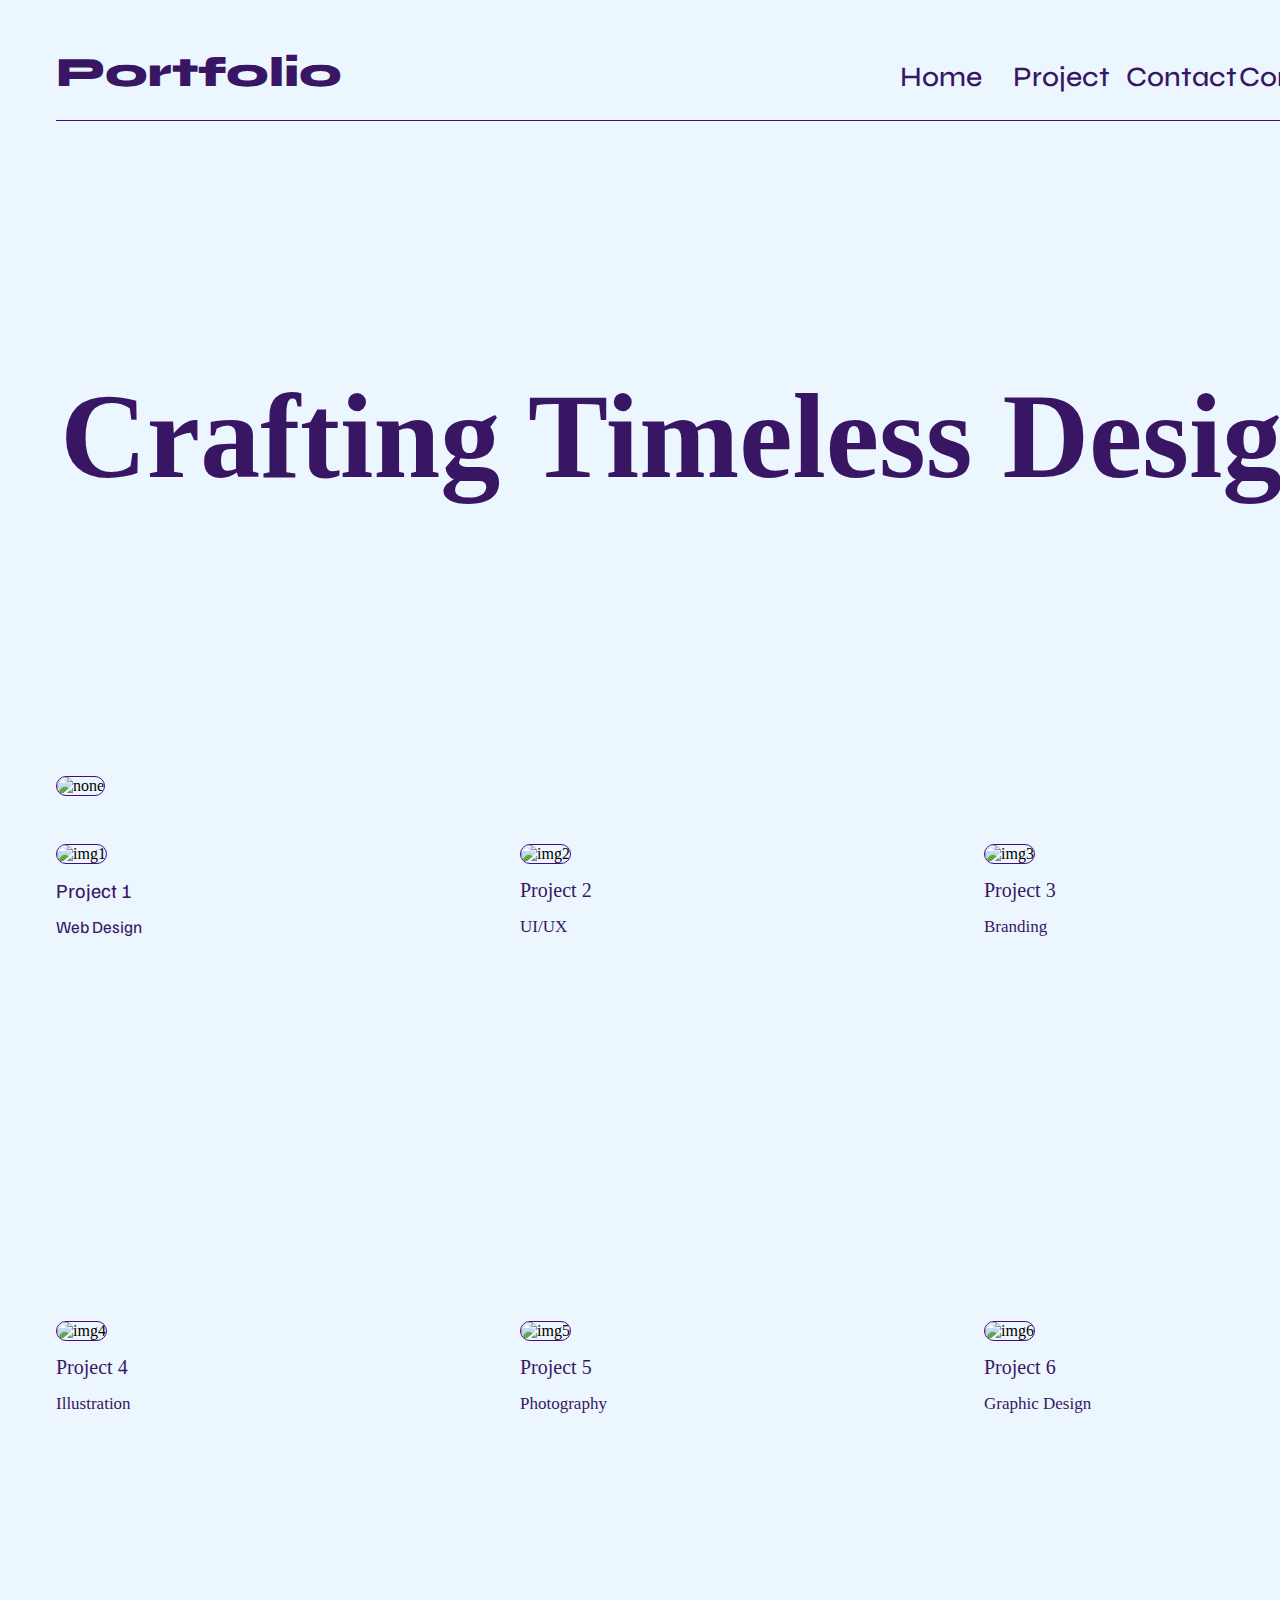
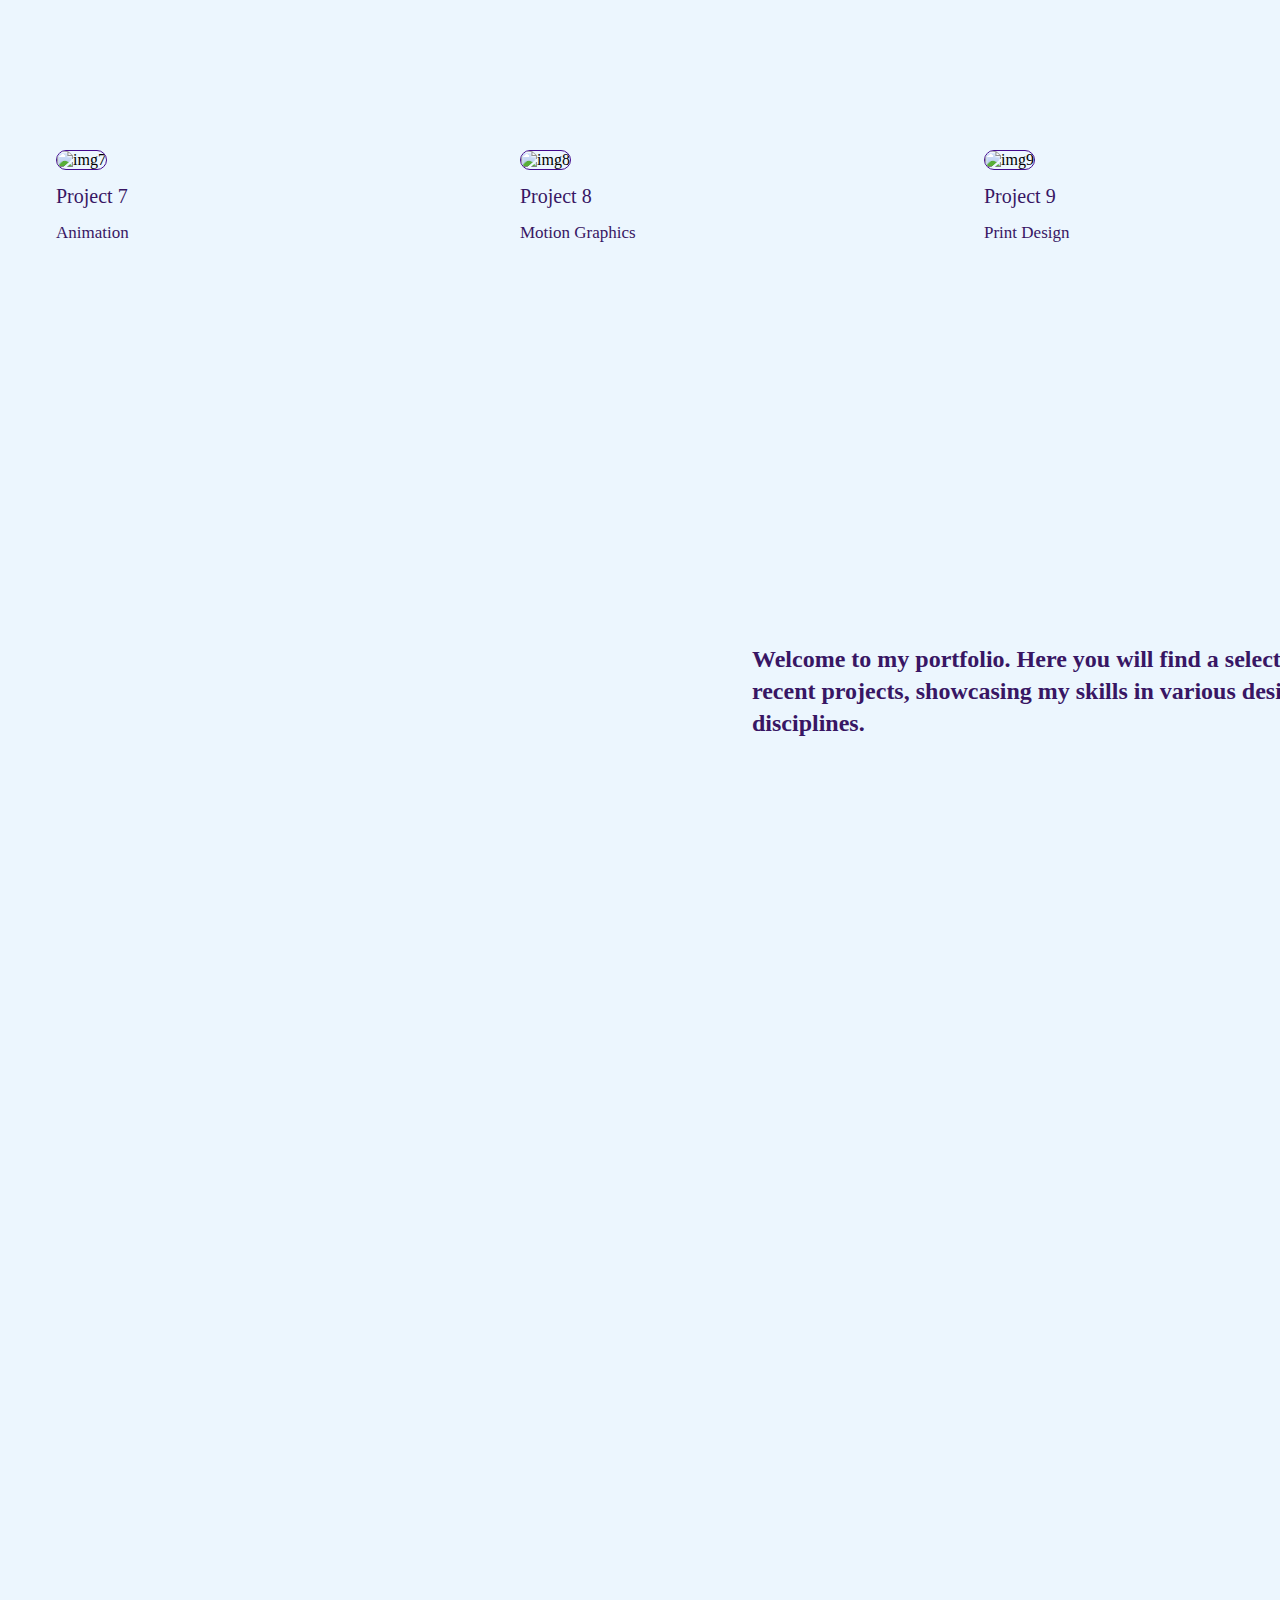
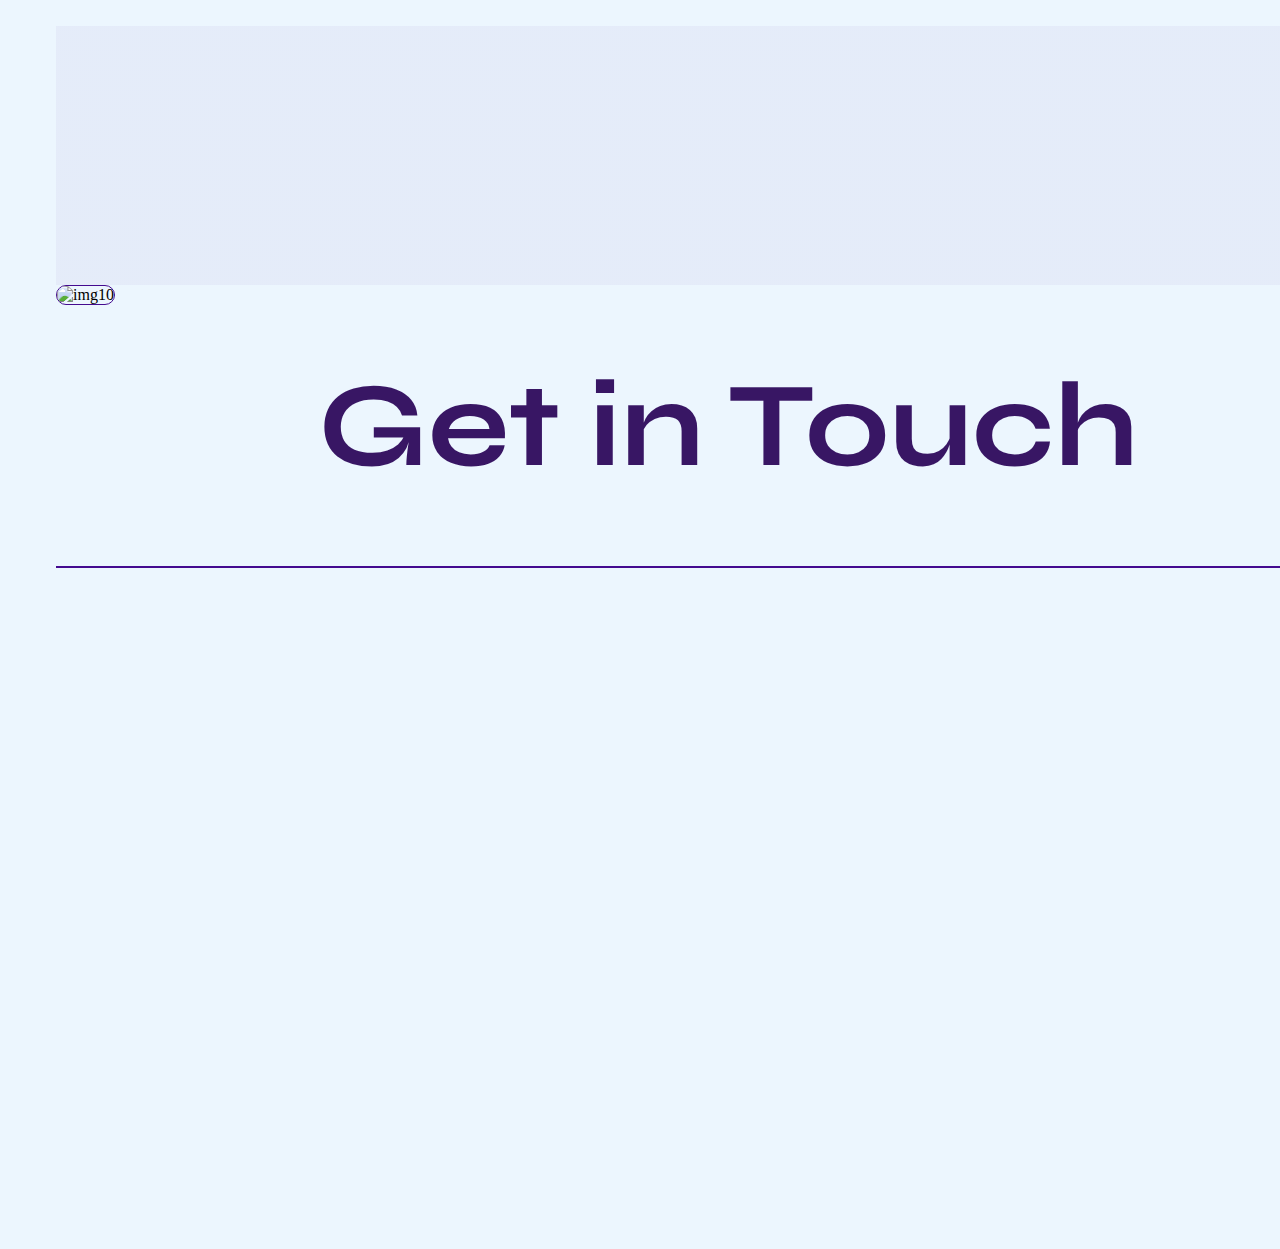
==== Capstone.html @ febe3398 "capstone" ====
<!DOCTYPE html>
<html lang="en">
<head>
    <meta charset="UTF-8">
    <meta name="viewport" content="width=device-width, initial-scale=1.0">
    <title>Portfolio</title>
    <link rel="stylesheet" href="Capstone.css">
    <link rel="preconnect" href="https://fonts.googleapis.com">
<link rel="preconnect" href="https://fonts.gstatic.com" crossorigin>
<link href="https://fonts.googleapis.com/css2?family=Syne:wght@400..800&display=swap" rel="stylesheet">
<link rel="preconnect" href="https://fonts.googleapis.com">
<link rel="preconnect" href="https://fonts.gstatic.com" crossorigin>
<link href="https://fonts.googleapis.com/css2?family=Familjen+Grotesk:ital,wght@0,400..700;1,400..700&family=Syne:wght@400..800&display=swap" rel="stylesheet">
</head>
<body>
    <div class="header">
        <div>
            <h1>Portfolio</h1>
        </div>
        <div class="header2">
            <h4 class="main">Home</h4>
            <h4 class="main">Project</h4>
            <h4 class="main">Contact</h4>
            <h4 class="main">Contact</h4>
        </div>
    </div>
    <div>
        <div class="header3">
            <div>
                <h4>Crafting Timeless Designs</h4>
                <img src="https://s3-alpha-sig.figma.com/img/d792/9f40/7db84081d0f345393f43358a370127a7?Expires=1734912000&Key-Pair-Id=APKAQ4GOSFWCVNEHN3O4&Signature=WBb5ZBdHDt7WXDcWdcUz9KXdxu4VHlwuV6MpQVIbaX2~[base64]~xvlPYiICna-8dgsxVLD4QSDnb8qLDBSytztEuyywP5wFArJJHoew2CL~bZ0X326d6FSe4nGlsNQ__" alt="none">
            </div>

            <div class="Project">
                <div class="row1">
                    <div class="Project1">
                        <img src="https://s3-alpha-sig.figma.com/img/ed5d/6449/3c1205ec4ba0af7a39befcae9048ddd6?Expires=1734912000&Key-Pair-Id=APKAQ4GOSFWCVNEHN3O4&Signature=mOiAbDpjFb-p7VENvC2w3eYEV~wEpR0zE~[base64]~97YB8dwwzp8aGK2ehaIPI-eiNKkfXOw-BZy~cWtsR7oNbYuyKgKsSwg__" alt="img1" class="img1">
                        <div class="Project11">
                            <h1 class="Project12">Project 1</h1>
                            <h1 class="Project13">Web Design</h1>
                        </div>
                    </div>
                    <div class="Project2">
                        <img src="https://s3-alpha-sig.figma.com/img/464d/5383/20f1c92983ab56ffc6470183239c6edf?Expires=1734912000&Key-Pair-Id=APKAQ4GOSFWCVNEHN3O4&Signature=WS-6ahdZnBDQuywviTuZUQkPt8qBv9ULtLA83ErogaHq3~sH~t9x78vhdqn60enreD6Yo2uOCQMB3BAZyGzldyqM0IyiHs6QXxdae91pJR7uS-WkeLYlqRXSL5bPYF8ZIZyDxjwL~73YuF7H6tw56Lkj0uc8KJNHaAtvAnwIHG0Uf6ZCTuI4f~giwdg21wGQ2qrBb57TZS0lI6XCyHD1FatmUA~bNsO9T2eZBjcA98mokTwPBrz3uUpjXVGUcmYeVmAxYyeWa8LS9mGAKLYsDm2aFJRvSKbwlUjlgIkJFHAs4rJ1HuDDVZ0eNo0rnMxYTk7AE~vm5tbyMYEblpdsJQ__" alt="img2" class="img2">
                        <div class="Project21">
                            <h1 class="Project22">Project 2</h1>
                            <h1 class="Project23">UI/UX</h1>
                        </div>
                    </div>
                    <div class="Project3">
                        <img src="https://s3-alpha-sig.figma.com/img/38fa/f3aa/1d74c8e89ac02c92d67aecd5250fd456?Expires=1734912000&Key-Pair-Id=APKAQ4GOSFWCVNEHN3O4&Signature=OPyBuBHtqhn24n4Ga1-4fsUQqTxTMocbKItrutM6~Hz~6Fl2x7DTyeNGuu0X4sI9ltaPxfADyWn9vEN8iKhzJtwjUa0qvvEQk1j3DfJyn0Kwpy4ECm-tzC4n7O3xKog7oxjsEqcP7KU-t0nSp323MhvXx4LTXI-BIchCGFuqZP0WJxoBZ~fkkLgFEfjWLmFIndecM~f64i-HXujO8kGpQWg~JGkgltzFnbWIvRMNrpVilhp3FhVrpv6hDDLbtA2FwwuuPF4rWcXEW8KJGV8AA8hRpbY7Io9Fb8cWkAk~W6EvT2bLm3Ag9IhhU6Q1ej-r4qF-X86im~HU0aGFMED96w__" alt="img3" class="img3">
                        <div class="Project31">
                            <h1 class="Project32">Project 3</h1>
                            <h1 class="Project33">Branding</h1>
                        </div>
                    </div>
                </div>
                <div class="row2">
                    <div class="Project4">
                        <img src="https://s3-alpha-sig.figma.com/img/67c8/e37a/774ef8c7b0bb19417eb75e3ff6f43b61?Expires=1734912000&Key-Pair-Id=APKAQ4GOSFWCVNEHN3O4&Signature=UIazrvi~QZB6GzjnATG07syss4PoV6hkmrvZdJjrxSIE85dwG5Tpbn-vtVVglX45DkypfXi9L7aKJhTQ~-9EufE44YJNN6~XwCgSWDCJA7bgEqj430Z5RY7awsuWqikAIbpNzrGMwqX78at7BfiGK5g6wxqArNfk9AyD8ze8lKny8bzgIv~H62Jw1P7gH1Z~GJOSrDgy~f-8edryB66L53PxW0htTI-QF~5Mfl6M9zRwfF8vY62Zik2PB6WGkMEM5MR5isimY5DVk1FqwKYMMoiUrZThylPbtfWaRJKFkorloicd99r9zR0i0yxGElyDotqWDXdUS7AL1jAzdKOZMg__" alt="img4" class="img4">
                        <div class="Project41">
                            <h1 class="Project42">Project 4</h1>
                            <h1 class="Project43">Illustration</h1>
                        </div>
                    </div>
                    <div class="Project5">
                        <img src="https://s3-alpha-sig.figma.com/img/bf71/a93b/4a9dd90428e4ffe1921f3a687554b1b0?Expires=1734912000&Key-Pair-Id=APKAQ4GOSFWCVNEHN3O4&Signature=A1mnbqY6rph337l0dBH1JU7wGekXQCkil0QEdBFndOxSa2CAM5AoPnJCxW9VGNPF1wKf-GLQHEc4~x5MItR1AjmD5TQ2E3XteCw9feDwjM0iPg9CXHQCtpo5zmjfMr3qoeP01tbyPNvNGVxWGMrXOlnywC6BBmXTiBMckxPMaXmTSWdbRkyOeBl3A3SAsxJ7W5XKiHvVEVmBesnxSabiTSBlVH31HjQ5-QkPNh2aM3u83vZgLw6mJ5EwjeeNQfNgT5Rn2i7~gS90fGdl8l082-eGLM8Z5a9bqr8FtkY~JZY40Li2N8Wnh48AXIATjzCAhYiT~AboED2UEWZBc9glSQ__" alt="img5" class="img5">
                        <div class="Project51">
                            <h1 class="Project52">Project 5</h1>
                            <h1 class="Project53">Photography</h1>
                        </div>
                    </div>
                    <div class="Project6">
                        <img src="https://s3-alpha-sig.figma.com/img/9fb2/18f6/a3afb5ba8d766b5a52516667104ad32f?Expires=1734912000&Key-Pair-Id=APKAQ4GOSFWCVNEHN3O4&Signature=aY0H-TRm8UcBQ4PUGmi12l09DS1oEFObZGRqvnrIKs6-AxPgLU0LKcVuxq~wasuGCilmgUpgT0H1YktEUhI0xA9qvHI3YPppYfIeH--fqhNW7EibXGzD1miiyOKCw4~3IMjDZbJ~d7W7cOVWSC-y0gj5GteGtTJXjRJITVcyP9~h9PlBAFTe0xPUFT8wsA6BwZjFeAxqjvjY89q5JF6Vl~LQbYo9Y68yEbVCzAGbsp4sPnJ9Fv9VFULTa9w3c5h63GYbsEm0T6LTQp~lup~qNdeWnK4aVzPdnQ0R8g3Mt-HTJifjv~9CzZbLf8omVVXCv25W9CDWSX1RU5CWksXRiA__" alt="img6" class="img6">
                        <div class="Project61">
                            <h1 class="Project62">Project 6</h1>
                            <h1 class="Project63">Graphic Design</h1>

                        </div>
                    </div>
                </div>
                <div class="row3">
                    <div class="Project7">
                        <img src="https://s3-alpha-sig.figma.com/img/149e/851b/6cc383780dad39ff43e89979917169fb?Expires=1734912000&Key-Pair-Id=APKAQ4GOSFWCVNEHN3O4&Signature=ZWXzrUYPjY44d6KA6y8KXSSzmSav9YLRJwJIXIabsvA3I8bMcAZDTy~sC7tII2fLaqjomrtsaEs93RziJ3wZY-080YyrfeWMFe9FjYtFO81ARdn7pg479R-oTSXgEViDyXNCyaTbbE67XXIDnfFTqLShd-Br1r~8BlnqRXzKmF3OalssMR1t0muVtCfVzpZisG-O0ANkmwxaxKbVxBHwMgNgi0kTodEy0w00CMEPALscz2KV3T1cxehL6PCZ6n4C~btC0PHrFCwt8VQCDeByQJXn8sqhS0oUdFOzzc3lVrA4PLnFlRUy29PRkW4QraTkPuw40zAIcMMvt69tz0-NCw__" alt="img7" class="img7">
                        <div class="Project71">
                            <h1 class="Project72">Project 7</h1>
                            <h1 class="Project73">Animation</h1>
                        </div>

                    </div>
                    <div class="Project8">
                        <img src="https://s3-alpha-sig.figma.com/img/1007/7b78/deb7824f95d4466aabf8ed00899ad47e?Expires=1734912000&Key-Pair-Id=APKAQ4GOSFWCVNEHN3O4&Signature=bpEi9XBWRyZV7xDsRFWg3gHF4lS3rX7hEmAN37B~2dXgWyqFiFv9MPB2jEhzsTvSINMOn-1BKpG0ZX5MPO733hRs30fI51c~7lZsGaJ~XCNhc04jzFnIRRgJdSF3Y~RYXso0tXC7FKGHaoj04epXAM8JIrIDKK8l2BnKPCn58d4S9y~QT5LnejfMYApEZYxq8DMwwp18MEaHml6qBZxuK27sR5BjbA1ws4pi5HNxplm4AQn40Yh5k3oVLhL6Qm5dfAxA~uuWvdEQA7cpUztJlXFCOCXkj0boj03xuKi-BVgs0-D5Rbx1plWTyY71yS6Hu0Ln1v0oc1FFhFr0h5oxKw__" alt="img8" class="img8">
                        <div class="Project81">
                            <h1 class="Project82">Project 8</h1>
                            <h1 class="Project83">Motion Graphics</h1>
                        </div>
                    </div>
                    <div class="Project9">
                        <img src="https://s3-alpha-sig.figma.com/img/f4e6/aec6/886ad070584f22d9fa855e225201027e?Expires=1734912000&Key-Pair-Id=APKAQ4GOSFWCVNEHN3O4&Signature=TQTJoDxGDohl5Iw81Z9Ntw8TB5EsZXddr1n3-0mmFK1F4eER1r26VQ1dDcLwVFcTi7JVdLWD3m8UO0lDCtqqaQtm4wmiEqi-lQ5CebAtknXCOU1UYBRYRQq8t4~RinXjamS2pPfJmC3zqSuRyZdJeg4WN~zRuC9cMDZdF6O1QdFLs-RRZj~1RSYo~ZAiHyeWeDEU46fY2swKLx048PJBFPEvUib-u8KhGSoxBk0mTeW48b-vQZGmC~9QRPOQs5oP7iV0cZtQslsVPSUtXWbLtAsQwOk97tLcEHlESvA3sxE1dUN5SZXCje38LDjlnOUAujB~bOGXgehXAwjvuowUeg__" alt="img9" class="img9">
                        <div class="Project91">
                            <h1 class="Project92">Project 9</h1>
                            <h1 class="Project93">Print Design</h1>
                        </div>

                    </div>
                </div>
            </div>
            <div class="paragraph">
                <div class="spacer"></div>
                <h1 class="text">Welcome to my portfolio. Here you will find a selection of my recent projects, showcasing my skills in various design disciplines.</h1>
            </div>
            <div class="landing-page">
                <div class="content">
                    <div class="bg"></div>
                    <h1 class="touch">Get in Touch</h1>
                    <div class="divider"></div>
                </div>
                <div>
                    <img src="https://s3-alpha-sig.figma.com/img/e6b5/2f5d/dc86045d986519eef77ac1d4590b249d?Expires=1734912000&Key-Pair-Id=APKAQ4GOSFWCVNEHN3O4&Signature=pxMF1M8HCZU2MyxLwxHtR2D~6iXLdFc~nC8ayUxi9QxlP7GwIWfT6sjm5IbgiBIqlxL2u3hf0tVrnc7MMkTdfv4RqZjFuXbXGODiK9rB4tAm0PXElQSjNTV3vm7pAmfE2FhI5v3IR2FilDSvUyFSmOWTJdcCvmfkL1pE-65xBbUm0XC~sDjHT~GE3KP3gZB5jYsulZPmx5ydpYIXcFdjnCJukrC92mDI~EXvti--azxZqKoY8Pjw-eMLWSr01wd~UKS6LBBmBN4M-SwOVXcaoBC6INUw-oowzicdf-nEQhB0HtSW4gMmpLuzoHd7WNgfkjxotI2zCMsTF3J17MiqRw__" alt="img10">
                </div>
            </div>
            <div></div>
            <div></div>
        </div>
    </div>
    <div></div>
</body>
</html>
---- Capstone.css ----
body{
    width: 1440px;
    height: 4433px;
    padding-right: 48px;
    padding-left: 48px;
    background-color:#ECF6FE;

}
.header{
    width: 1344px;
    height: 80px;
    justify-content: space-between;
    padding-top: 16px;
    padding-bottom: 16px;
    border-bottom: 1px solid #440A8F;
    display: flex;
    flex-direction: row;

}
h1{
    width: 273px;
    height: 27px;
    font-weight: 800;
    font-size: 42px;
    font-family: syne;
    line-height: 42px;
    letter-spacing: -4%;
    color: #381664;
}
.header2{
    width: 500px;
    height: 32px;
    display: flex;
    gap: 32px;
}
.main{
    width: 81px;
    height: 32px;
    font-family: syne;
    font-weight: 500;
    font-size: 28px;
    line-height: 32px;
    letter-spacing: -1%;
    color: #381664;
}
.header3{
    width: 1344px;
    height: 1152px;
    border-bottom: 1px;
    padding-top: 96px;
    padding-bottom: 96px;
    gap: 48px;

}
h4{
    width: 1344;
    height: 240px;
    font-style: syne;
    font-weight: 700;
    font-size: 120px;
    line-height: 120px;
    letter-spacing: -2%;
    text-align: center;
    color: #381664;
}
img{
    width: 1344px;
    height: 672px;
    border-radius: 22px;
    border: 1px solid #440A8F;
}
.Project{
    width: 1344px;
    height: 1191x;
    border-bottom: 1px;
}
.row1{
    width: 1344px;
    height: 429px;
    padding-top: 48px;
    padding-bottom: 48px;
    gap: 48px;
    display: flex;
}
.img1{
    width: 416px;
    height: 277px;
    border-radius: 22px;
    border: 1px solid #440A8F;
}
.Project1{
    width: 416px;
    height: 333px;
    gap: 8px;
}
.Project11{
    width: 416px;
    height: 48px;
}
.Project12{
    width: 416px;
    height: 24px;
    font-family: Familjen Grotesk;
    font-weight: 400;
    font-size: 20px;
    line-height: 24px;
    color: #381664;
}
.Project13{
    width: 416px;
    height: 24px;
    font-family: Familjen Grotesk;
    font-weight: 400;
    font-size: 17px;
    line-height: 24px;
    color: #381664;
}
.Project2{
    width: 416px;
    height: 333px;
    gap: 8px;
}
.img2{
    width: 419px;
    height: 277px;
    border-radius: 22px;
    border: 1px solid #440A8F;

}
.Project21{
    width: 416px;
    height: 48px;
}
.Project22{
    width: 416px;
    height: 24px;
    font-family: Familijen Grotesk;
    font-weight: 400;
    font-size: 20px;
    line-height: 24px;
    color: #381664;
}
.Project23{
    width: 416px;
    height: 24px;
    font-family: Familijen Grotesk;
    font-weight: 400;
    font-size: 17px;
    line-height: 24px;
    color: #381664;
}
.Project3{
    width: 416px;
    height: 333px;
    gap: 8px;
}
.img3{
    width: 419px;
    height: 277px;
    border-radius: 22px;
    border: 1px solid #440A8F;
}
.Project31{
    width: 416px;
    height: 48px;

}
.Project32{
    width: 416px;
    height: 24px;
    font-family: Familijen Grotesk;
    font-weight: 400;
    font-size: 20px;
    line-height: 24px;
    color: #381664;

}
.Project33{
    width: 416px;
    height: 24px;
    font-family: Familijen Grotesk;
    font-weight: 400;
    font-size: 17px;
    line-height: 24px;
    color: #381664;
}

.row2{
    width: 1344px;
    height: 381px;
    padding-bottom: 48px;
    gap: 48px;
    display: flex;
}
.Project4{
    width: 416px;
    height: 333px;
    gap: 8px;
}

.img4{
    width: 419px;
    height: 277px;
    border-radius: 22px;
    border: 1px solid #440A8F;
}
.Project41{
    width: 416px;
    height: 48px;
}
.Project42{
    width: 416px;
    height: 24px;
    font-family: Familijen Grotesk;
    font-weight: 400;
    font-size: 20px;
    line-height: 24px;
    color: #381664;
}
.Project43{
    width: 416px;
    height: 24px;
    font-family: Familijen Grotesk;
    font-weight: 400;
    font-size: 17px;
    line-height: 24px;
    color: #381664;
}
.img5{
    width: 419px;
    height: 277px;
    border-radius: 22px;
    border: 1px solid #440A8F;
}
.Project5{
    width: 416px;
    height: 333px;
    gap: 8px;
}
.Project51{
    width: 416px;
    height: 48px;
}
.Project52{
    width: 416px;
    height: 24px;
    font-family: Familijen Grotesk;
    font-weight: 400;
    font-size: 20px;
    line-height: 24px;
    color: #381664;
}
.Project53{
    width: 416px;
    height: 24px;
    font-family: Familijen Grotesk;
    font-weight: 400;
    font-size: 17px;
    line-height: 24px;
    color: #381664;
}
.img6{
    width: 419px;
    height: 277px;
    border-radius: 22px;
    border: 1px solid #440A8F;
}
.Project6{
    width: 416px;
    height: 333px;
    gap: 8px;
}
.Project61{
    width: 416px;
    height: 48px;
}
.Project62{
    width: 416px;
    height: 24px;
    font-family: Familijen Grotesk;
    font-weight: 400;
    font-size: 20px;
    line-height: 24px;
    color: #381664;
}
.Project63{
    width: 416px;
    height: 24px;
    font-family: Familijen Grotesk;
    font-weight: 400;
    font-size: 17px;
    line-height: 24px;
    color: #381664;
}
.row3{
    width: 1344px;
    height: 381px;
    padding-bottom: 48px;
    gap: 48px;
    display: flex;
}
.img7{
    width: 419px;
    height: 277px;
    border-radius: 22px;
    border: 1px solid #440A8F;
}
.Project7{
    width: 416px;
    height: 333px;
    gap: 8px;
}
.Project71{
    width: 416px;
    height: 48px;
}
.Project72{
    width: 416px;
    height: 24px;
    font-family: Familijen Grotesk;
    font-weight: 400;
    font-size: 20px;
    line-height: 24px;
    color: #381664;
}
.Project73{
    width: 416px;
    height: 24px;
    font-family: Familijen Grotesk;
    font-weight: 400;
    font-size: 17px;
    line-height: 24px;
    color: #381664;
}
.Project8{
    width: 416px;
    height: 333px;
    gap: 8px;
}
.img8{
    width: 419px;
    height: 277px;
    border-radius: 22px;
    border: 1px solid #440A8F;
}
.Project81{
    width: 416px;
    height: 48px;
}
.Project82{
    width: 416px;
    height: 24px;
    font-family: Familijen Grotesk;
    font-weight: 400;
    font-size: 20px;
    line-height: 24px;
    color: #381664;
}
.Project83{
    width: 416px;
    height: 24px;
    font-family: Familijen Grotesk;
    font-weight: 400;
    font-size: 17px;
    line-height: 24px;
    color: #381664;
}
.Project9{
    width: 416px;
    height: 333px;
    gap: 8px;
}
.img9{
    width: 419px;
    height: 277px;
    border-radius: 22px;
    border: 1px solid #440A8F;
}
.Project91{
    width: 416px;
    height: 48px;

}
.Project92{
    width: 416px;
    height: 24px;
    font-family: Familijen Grotesk;
    font-weight: 400;
    font-size: 20px;
    line-height: 24px;
    color: #381664;
}
.Project93{
    width: 416px;
    height: 24px;
    font-family: Familijen Grotesk;
    font-weight: 400;
    font-size: 17px;
    line-height: 24px;
    color: #381664;
}
.paragraph{
    width: 1344px;
    height: 250px;
    padding-top: 48px;
    padding-bottom: 48px;
    gap: 48px;
    background-color: #ECF6FE;
    display: flex;
}
.spacer{
    width: 648px;
    height: 154px;
}
.text{
    width: 648px;
    height: 154px;
    font-family: Familijen Grotesk;
    font-weight: 400px;
    font-size: 24px;
    line-height: 32px;
    letter-spacing: -0.5%;
    color: #381664;
}
.landing-page{
    width: 1344px;
    height: 912px;
    border-bottom: 1px;
    padding-bottom: 48px;
    background-color: #ECF6FE;
}
.content{
    width: 1344px;
    height: 864px;
    padding-top: 96px;
    background-color: #ECF6FE;
}
.bg{
    background: linear-gradient(#ECF6FEB2 70%, #440A8F0B 4.2%);
    width: 1536px;
    height: 864px;
}
.touch{
    width: 1344px;
    height: 120px;
    font-family: Syne;
    font-weight: 700;
    font-size: 120px;
    line-height: 120px;
    letter-spacing: -2%;
    text-align: center;
}
.divider{
    width: 1536px;
    border: 1px solid #440A8F;
    align-items: center;
}
.img10{
    width: 1440px;
    height: 680px;
}
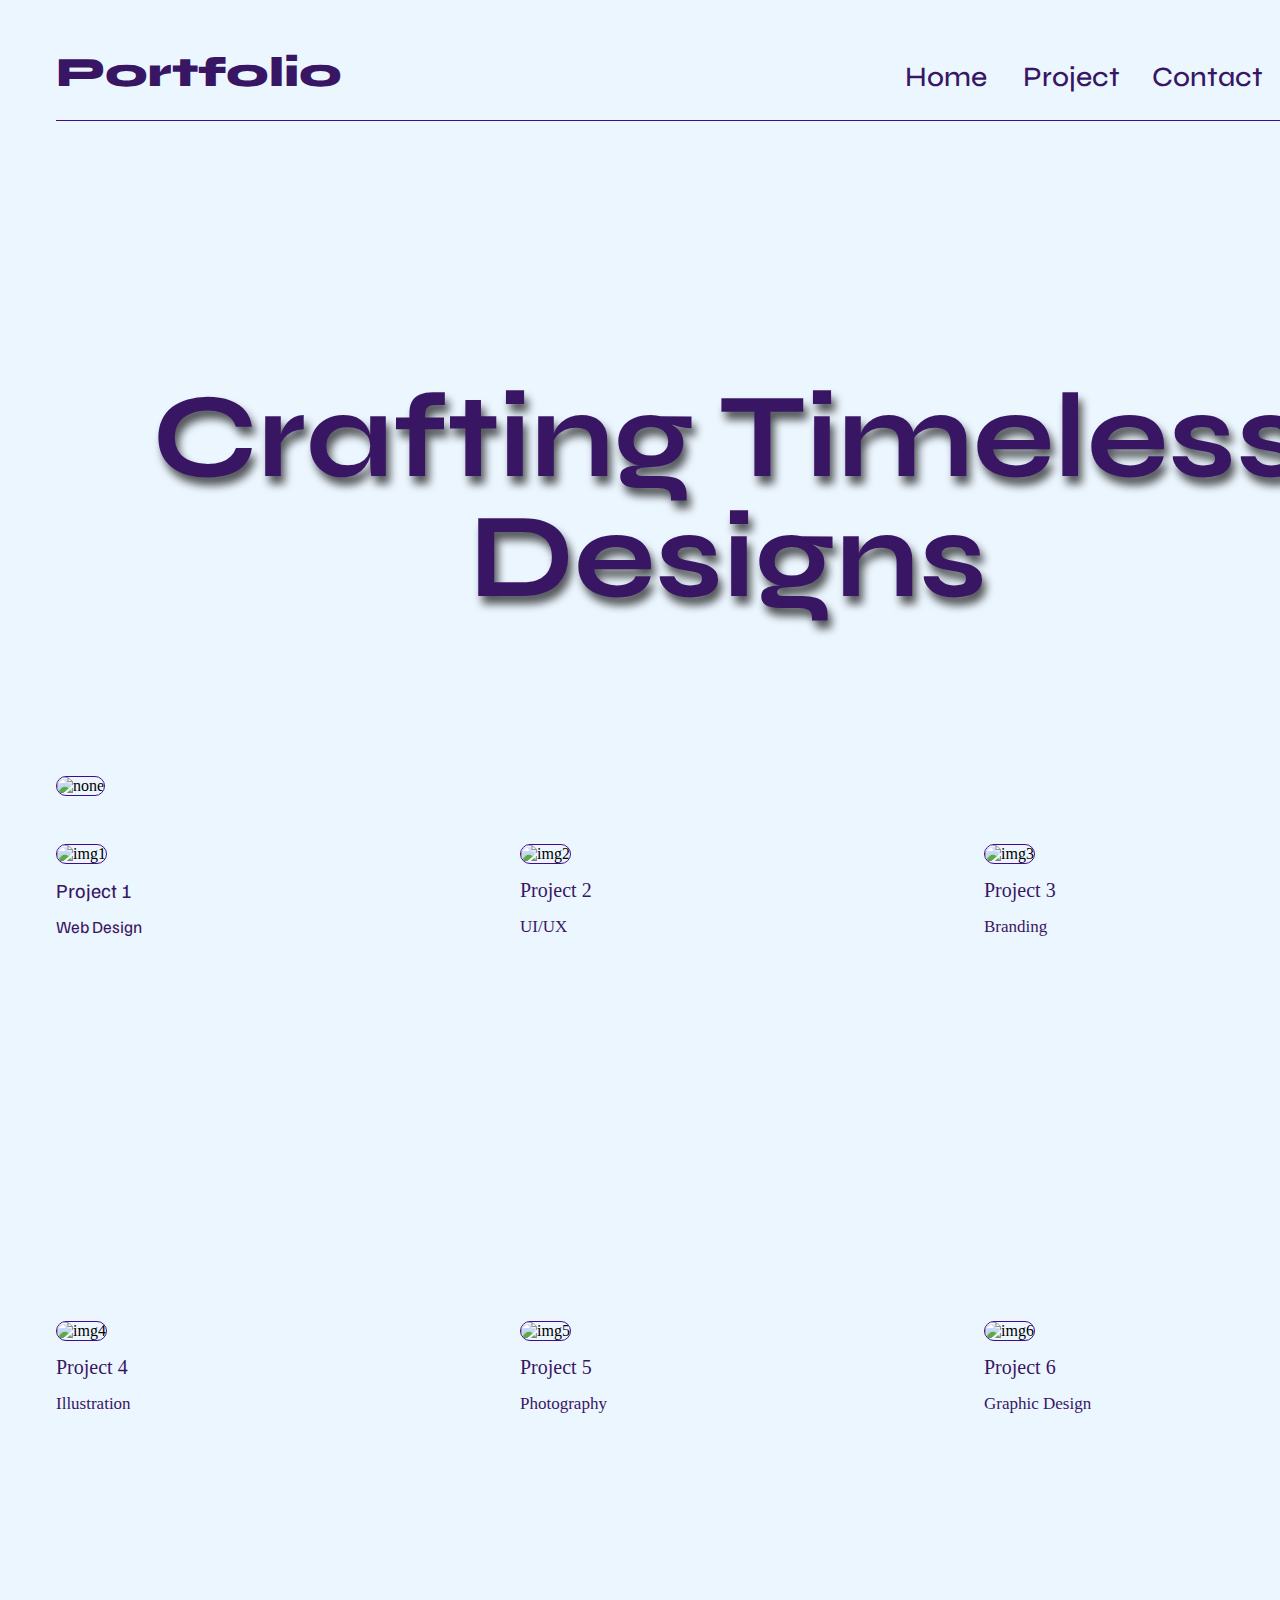
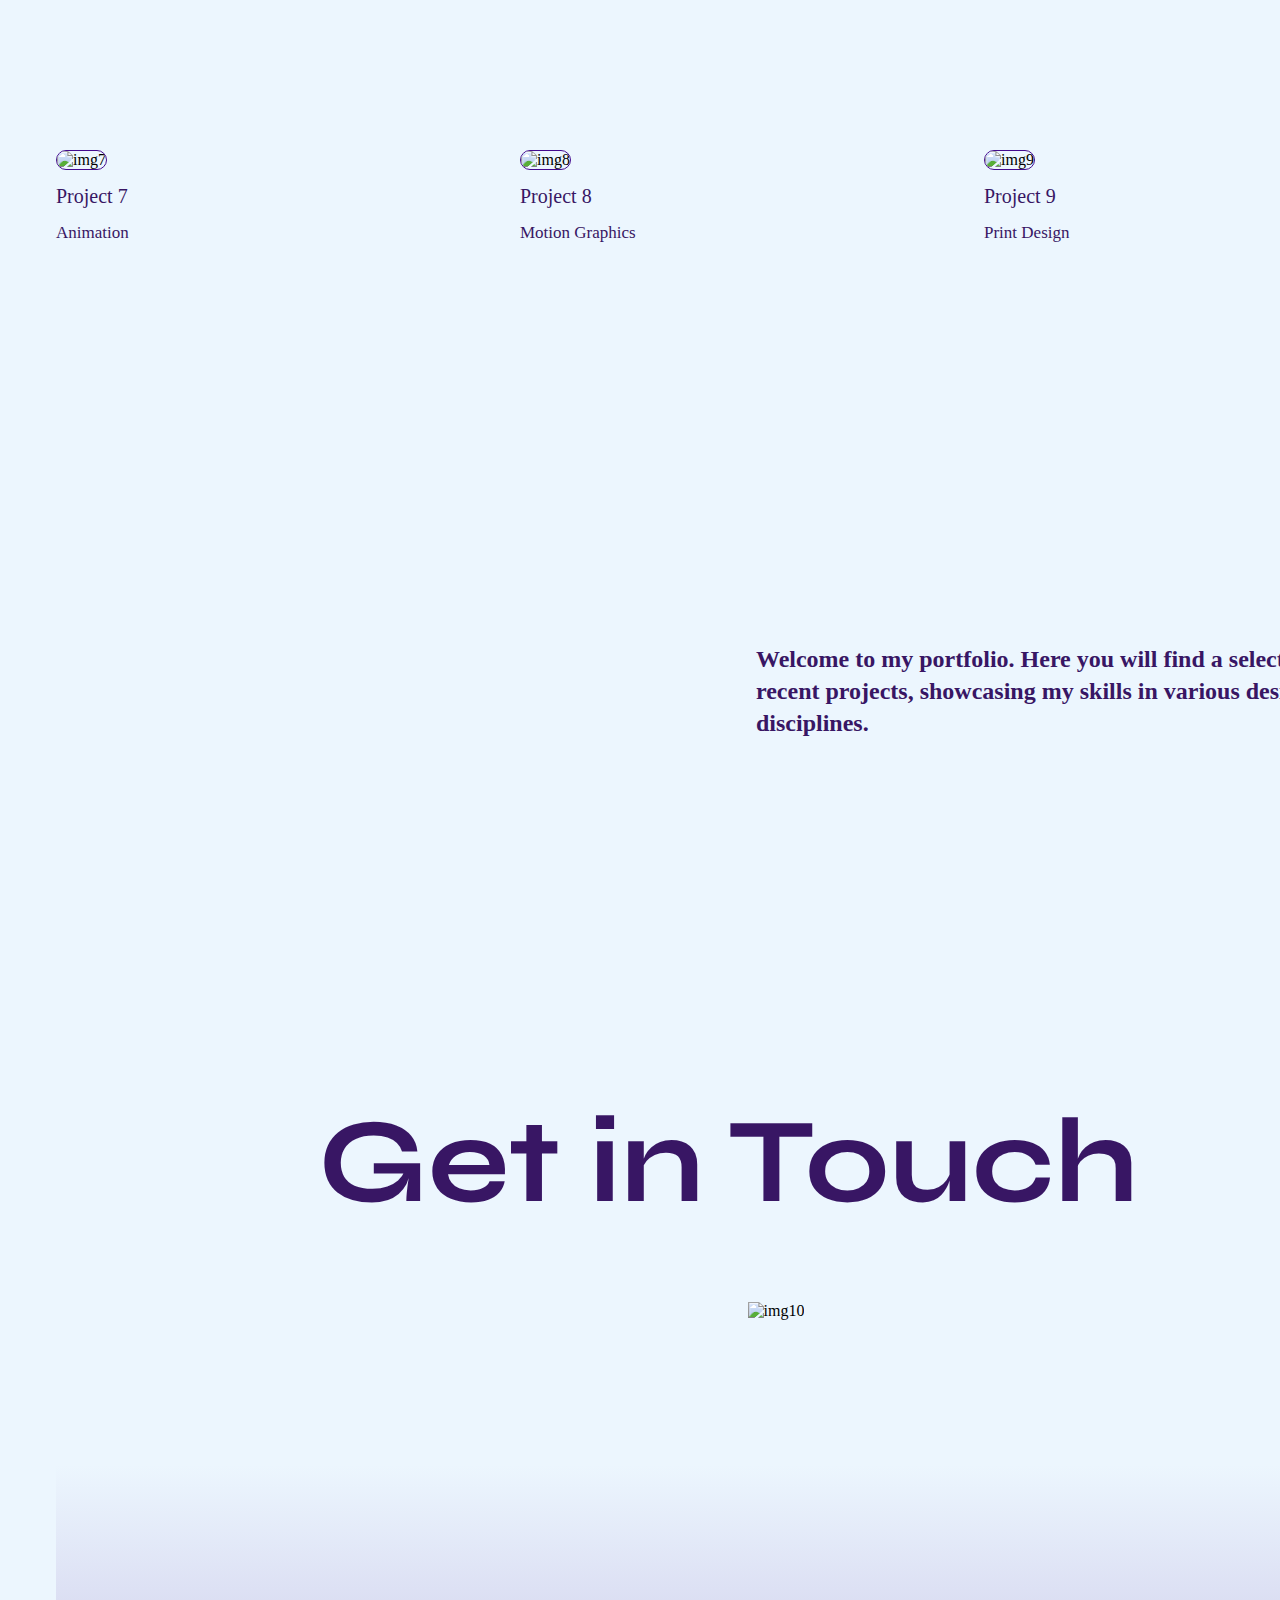
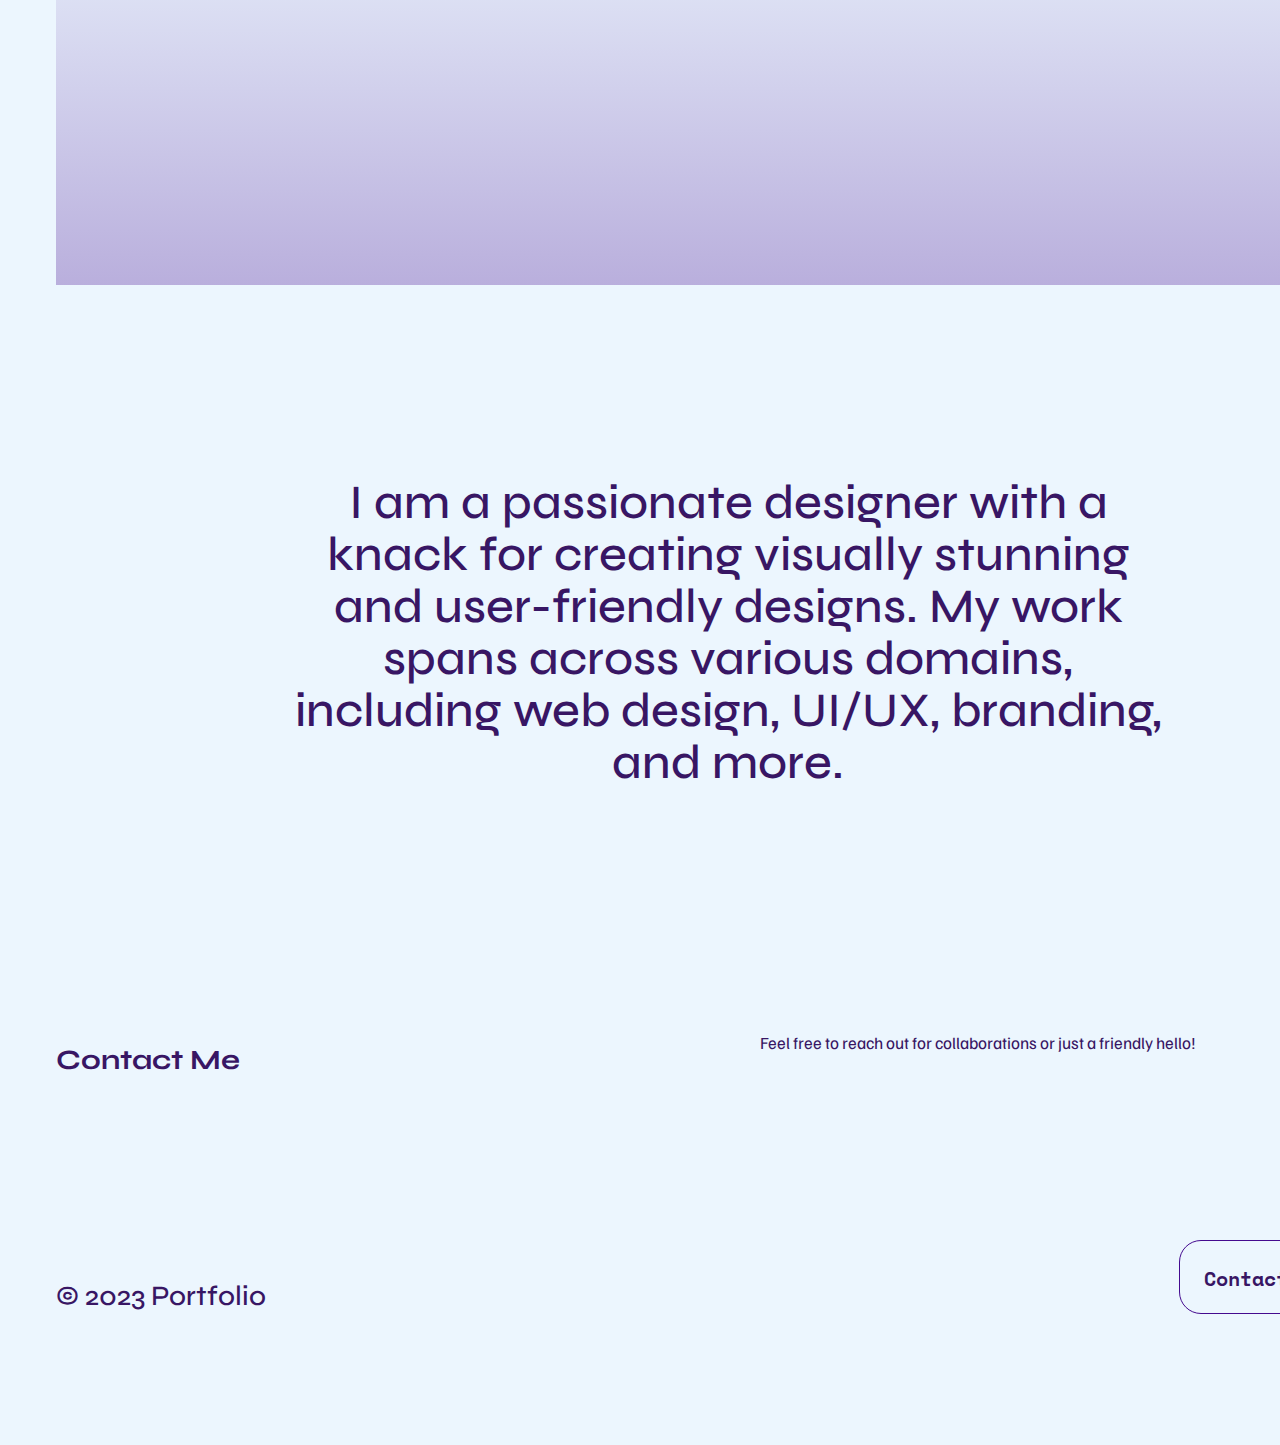
==== commit 9590ea1c: "done" ====
--- a/Capstone.html
+++ b/Capstone.html
@@ -11,6 +11,9 @@
 <link rel="preconnect" href="https://fonts.googleapis.com">
 <link rel="preconnect" href="https://fonts.gstatic.com" crossorigin>
 <link href="https://fonts.googleapis.com/css2?family=Familjen+Grotesk:ital,wght@0,400..700;1,400..700&family=Syne:wght@400..800&display=swap" rel="stylesheet">
+<link rel="preconnect" href="https://fonts.googleapis.com">
+<link rel="preconnect" href="https://fonts.gstatic.com" crossorigin>
+<link href="https://fonts.googleapis.com/css2?family=Familjen+Grotesk:ital,wght@0,400..700;1,400..700&family=Space+Mono:ital,wght@0,400;0,700;1,400;1,700&family=Syne:wght@400..800&display=swap" rel="stylesheet">
 </head>
 <body>
     <div class="header">
@@ -27,8 +30,8 @@
     <div>
         <div class="header3">
             <div>
-                <h4>Crafting Timeless Designs</h4>
-                <img src="https://s3-alpha-sig.figma.com/img/d792/9f40/7db84081d0f345393f43358a370127a7?Expires=1734912000&Key-Pair-Id=APKAQ4GOSFWCVNEHN3O4&Signature=WBb5ZBdHDt7WXDcWdcUz9KXdxu4VHlwuV6MpQVIbaX2~[base64]~xvlPYiICna-8dgsxVLD4QSDnb8qLDBSytztEuyywP5wFArJJHoew2CL~bZ0X326d6FSe4nGlsNQ__" alt="none">
+                <h4 class="h4heading">Crafting Timeless Designs</h4>
+                <img src="https://s3-alpha-sig.figma.com/img/d792/9f40/7db84081d0f345393f43358a370127a7?Expires=1734912000&Key-Pair-Id=APKAQ4GOSFWCVNEHN3O4&Signature=WBb5ZBdHDt7WXDcWdcUz9KXdxu4VHlwuV6MpQVIbaX2~[base64]~xvlPYiICna-8dgsxVLD4QSDnb8qLDBSytztEuyywP5wFArJJHoew2CL~bZ0X326d6FSe4nGlsNQ__" alt="none" class="mainimg">
             </div>
 
             <div class="Project">
@@ -111,18 +114,33 @@
             </div>
             <div class="landing-page">
                 <div class="content">
-                    <div class="bg"></div>
                     <h1 class="touch">Get in Touch</h1>
-                    <div class="divider"></div>
-                </div>
-                <div>
-                    <img src="https://s3-alpha-sig.figma.com/img/e6b5/2f5d/dc86045d986519eef77ac1d4590b249d?Expires=1734912000&Key-Pair-Id=APKAQ4GOSFWCVNEHN3O4&Signature=pxMF1M8HCZU2MyxLwxHtR2D~6iXLdFc~nC8ayUxi9QxlP7GwIWfT6sjm5IbgiBIqlxL2u3hf0tVrnc7MMkTdfv4RqZjFuXbXGODiK9rB4tAm0PXElQSjNTV3vm7pAmfE2FhI5v3IR2FilDSvUyFSmOWTJdcCvmfkL1pE-65xBbUm0XC~sDjHT~GE3KP3gZB5jYsulZPmx5ydpYIXcFdjnCJukrC92mDI~EXvti--azxZqKoY8Pjw-eMLWSr01wd~UKS6LBBmBN4M-SwOVXcaoBC6INUw-oowzicdf-nEQhB0HtSW4gMmpLuzoHd7WNgfkjxotI2zCMsTF3J17MiqRw__" alt="img10">
+                    <div class="imgdiv">
+                        <img src="https://s3-alpha-sig.figma.com/img/e6b5/2f5d/dc86045d986519eef77ac1d4590b249d?Expires=1735516800&Key-Pair-Id=APKAQ4GOSFWCVNEHN3O4&Signature=kR5jvrA6zpZau3sft87lmZ~~-QIzuyuHm37txbw1DI20qEf1I0uDQbEwlWmkI9eXTl-D7r61sacMGGM59gZvjGsRh0I-t0S3Ze-9Voo1-Pc7Iv1emWVM28NQQY1FESMeLKv18KPAHi3a~R3wyhAry3P5VepPv6Jj7H7h5iTUEU9yY-Urf~6jsgwBK8IMbuHLwdnU9YlFAI06JIaYtDnzHqk2kq09xG6ICvdkXWKV5pxLTzjwK85jMnporphhSgCgIfIjViwvfcnbKM0dO7ODnJZEJabuYOMANxuqNEIqa7I5FAAVSwcFO05L~r2spHvkwtEku3IzGjRzoK7~yysV4Q__" alt="img10">
+                    </div>
                 </div>
             </div>
-            <div></div>
-            <div></div>
+            <div class="Portfolio-About">
+                <h1 class="text1">I am a passionate designer with a knack for creating visually stunning and user-friendly designs. My work spans across various domains, including web design, UI/UX, branding, and more.</h1>
+            </div>
+            <div class="Portfolio-About1">
+                <div class="spacer">
+                    <h1 class="text2">Contact Me</h1>
+                </div>
+                <p class="text3">Feel free to reach out for collaborations or just a friendly hello!</p>
+
+            </div>
+            <div class="footer">
+                <div class="container">
+                    <div class="pagelinks">
+                        <h1 class="pagelinks1">© 2023 Portfolio</h1>
+                    </div>
+                    <div class="buttonLarge">
+                        <h1 class="buttonLarge1">Contact Me</h1>
+                    </div>
+                </div>
+            </div>
         </div>
     </div>
-    <div></div>
 </body>
 </html>--- a/Capstone.css
+++ b/Capstone.css
@@ -34,7 +34,7 @@
     gap: 32px;
 }
 .main{
-    width: 81px;
+    width: 108px;
     height: 32px;
     font-family: syne;
     font-weight: 500;
@@ -55,7 +55,7 @@
 h4{
     width: 1344;
     height: 240px;
-    font-style: syne;
+    font-family: Syne;
     font-weight: 700;
     font-size: 120px;
     line-height: 120px;
@@ -63,7 +63,10 @@
     text-align: center;
     color: #381664;
 }
-img{
+.h4heading{
+    text-shadow: 4px 8px 9px rgba(0,0,0,0.66);
+}
+.mainimg{
     width: 1344px;
     height: 672px;
     border-radius: 22px;
@@ -427,18 +430,28 @@
     height: 912px;
     border-bottom: 1px;
     padding-bottom: 48px;
-    background-color: #ECF6FE;
 }
 .content{
     width: 1344px;
     height: 864px;
     padding-top: 96px;
     background-color: #ECF6FE;
-}
-.bg{
-    background: linear-gradient(#ECF6FEB2 70%, #440A8F0B 4.2%);
-    width: 1536px;
-    height: 864px;
+    display: flex;
+    flex-direction: column;
+    position: absolute;
+}
+.imgdiv{
+    height: 680px;
+    width: 1440px;
+    display: flex;
+    flex-direction: row;
+    justify-content: center;
+    background: linear-gradient(180deg, rgba(236,246,254,1) 28%, rgba(68,10,143,0.3015800070028011) 100%);
+}
+.img10{
+    width: 1440px;
+    height: 680px;
+    position: relative;
 }
 .touch{
     width: 1344px;
@@ -449,13 +462,230 @@
     line-height: 120px;
     letter-spacing: -2%;
     text-align: center;
-}
-.divider{
-    width: 1536px;
-    border: 1px solid #440A8F;
+    
+}
+.Portfolio-About{
+    width: 1344px;
+    height: 452px;
+    border-bottom: 1px;
+    padding-top: 96px;
+    padding-bottom: 96px;
+    display: flex;
+    justify-content: center;
     align-items: center;
 }
-.img10{
-    width: 1440px;
-    height: 680px;
-}
+.text1{
+    width: 900px;
+    height: 260px;
+    max-width: 900px;
+    font-family: Syne;
+    font-weight: 500;
+    font-size: 48px;
+    line-height: 52px;
+    letter-spacing: -1%;
+    text-align: center;
+    
+}
+.Portfolio-About1{
+    width: 1344px;
+    height: 132px;
+    border-bottom: 1px;
+    padding-top: 48px;
+    padding-bottom: 48px;
+    gap: 48px;
+    display: flex;
+    justify-content:space-between;
+    align-items: center;
+
+}
+.spacer{
+    width: 656px;
+    height: 36px;
+}
+.text2{
+    font-family: Syne;
+    font-weight: 700;
+    font-size: 28px;
+    line-height: 32px;
+    letter-spacing: -1%;
+    color: #381664;
+    
+}
+.text3{
+    width: 640px;
+    height: 28px;
+    font-family: Familjen Grotesk;
+    font-weight: 400;
+    font-size: 17px;
+    line-height: 28px;
+    color: #381664;
+}
+.footer{
+    width: 1344px;
+    height: 168px;
+    border-top: 1px;
+    padding-top: 96px;
+    padding-bottom: 24px;
+    gap: 24px;
+    
+}
+.container{
+    width: 1344px;
+    height: 48px;
+    justify-content: space-between;
+    display: flex;
+    justify-content:space-between;
+    align-items: center;
+
+}
+.pagelinks{
+    width: 255px;
+    height: 32px;
+    gap: 32px;
+
+}
+.pagelinks1{
+    width: 255px;
+    height: 32px;
+    font-family: Syne;
+    font-weight: 500;
+    font-size: 28px;
+    line-height: 32px;
+    letter-spacing: -1%;
+    color: #381664;
+}
+.buttonLarge{
+    width: 171px;
+    height: 48px;
+    border-radius: 22px;
+    border: 1px solid #440A8F;
+    padding-top: 12px;
+    padding-right: 24px;
+    padding-bottom: 12px;
+    padding-left: 24px;
+}
+.buttonLarge1{
+    width: 123px;
+    height: 24px;
+    font-family: Space Mono;
+    font-weight: 700;
+    font-size: 20px;
+    line-height: 24px;
+    color: #381664;
+}
+@media (max-width:768px){
+    body{
+        width: 768px;
+        padding-left: 12px;
+        padding-right: 12px;
+    }
+    .header{
+        width: 768px;
+        padding: 0 20px 0 20px;
+    }
+    h1{
+        width: 200px;
+        font-size: 32px;
+    }
+    .header2{
+        width: 400px;
+
+    }
+    .main{
+        width: 100px;
+        font-size: 20px;
+    }
+    .header3{
+        width: 768px;
+    }
+    h4{
+        width: 768px;
+        font-size: 68px;
+    }
+    .mainimg{
+        width: 722px;
+        height: 500px;
+
+    }
+    .Project{
+        width: 768px;
+    }
+    .row1{
+        width: 768px;
+    }
+    .row2{
+        width: 768px;
+    }
+    .row3{
+        width: 768px;
+    }
+    .img1{
+        width: 233px;
+        height: 150px;
+    }
+    .Project1{
+        width: 400px;
+    }
+    .img2{
+        width: 233px;
+        height: 150px;
+    }
+    .Project2{
+        width: 400px;
+    }
+    .img3{
+        width: 233px;
+        height: 150px;
+    }
+    .Project3{
+        width: 400px;
+    }
+    .img4{
+        width: 233px;
+        height: 150px;
+    }
+    .Project4{
+        width: 400px;
+    }
+    .img5{
+        width: 233px;
+        height: 150px;
+    }
+    .Project5{
+        width: 400px;
+    }
+    .img6{
+        width: 233px;
+        height: 150px;
+    }
+    .Project6{
+        width: 400px;
+    }
+    .img7{
+        width: 233px;
+        height: 150px;
+    }
+    .Project7{
+        width: 400px;
+    }
+    .img8{
+        width: 233px;
+        height: 150px;
+    }
+    .Project8{
+        width: 400px;
+    }
+    .img9{
+        width: 233px;
+        height: 150px;
+    }
+    .Project9{
+        width: 400px;
+    }
+
+    
+
+
+
+    
+}